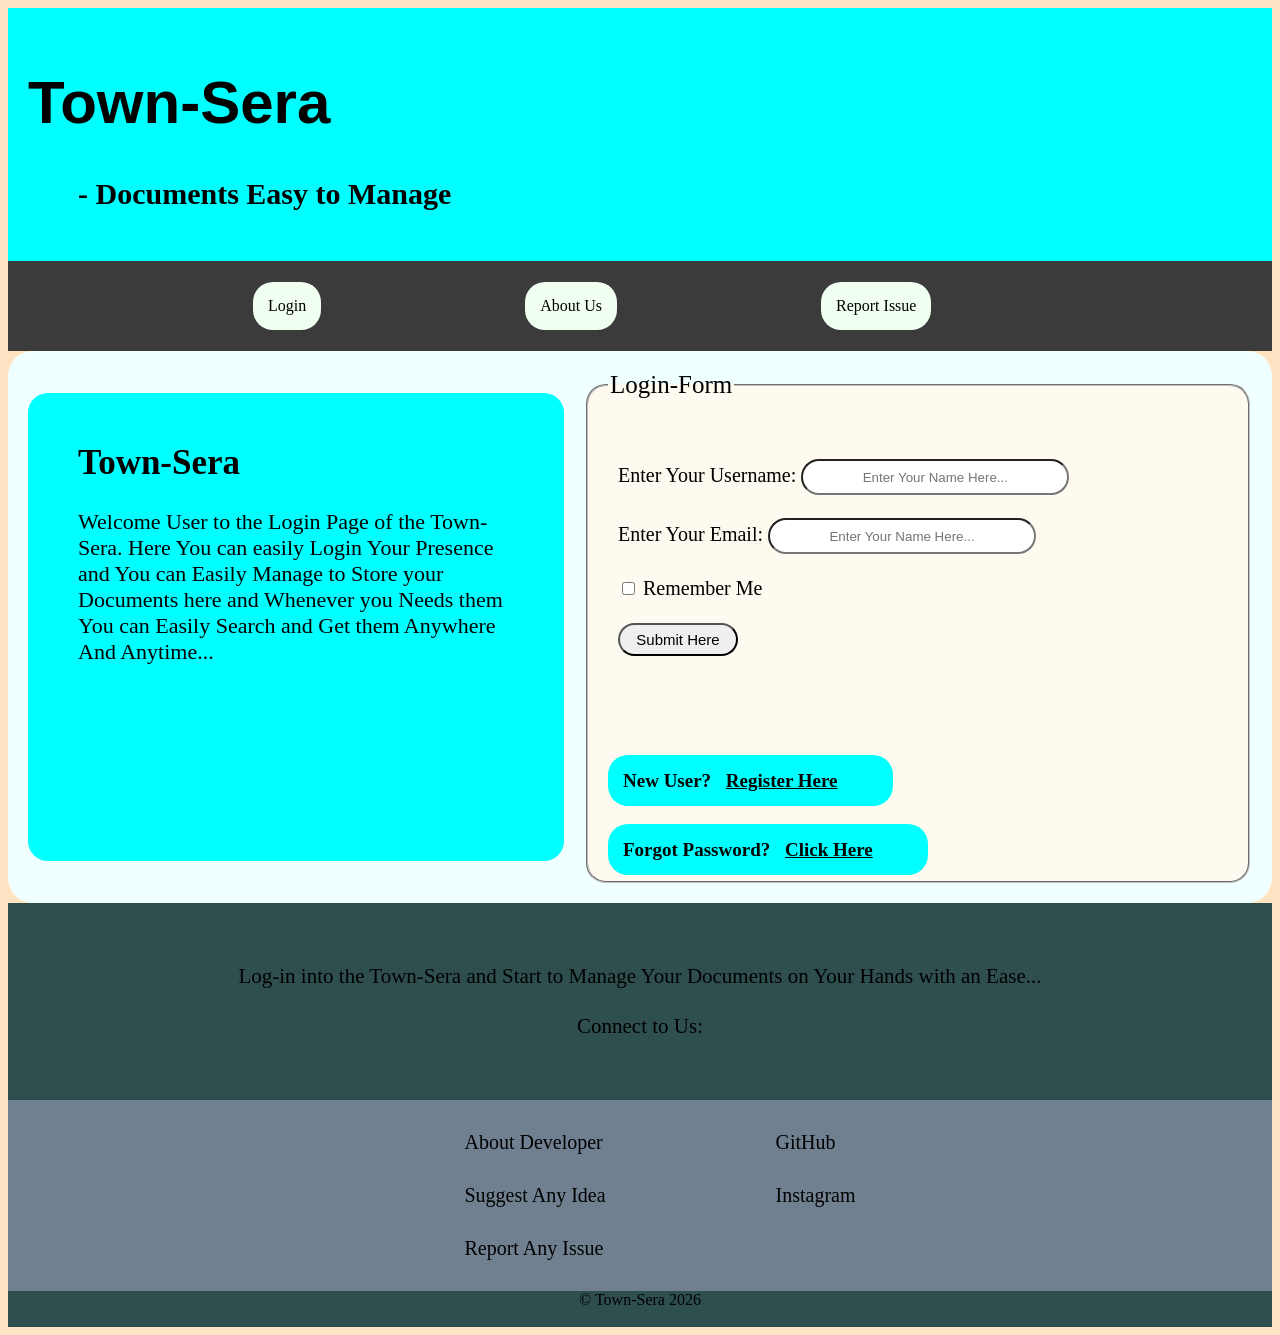
==== Frontend/index.html @ f0ea4d72 "Created Assets Section && Index.html" ====
<!-- Login Form  -->

<!DOCTYPE html>
<html lang="en">
<head>
    <meta charset="UTF-8">
    <meta name="viewport" content="width=device-width, initial-scale=1.0">
    <title>Login Form| Town-Sera</title>
    <link rel="stylesheet" href="../Frontend/css/index.css">
</head>
<body>
    <header>
        <div id="header">
            <h1>Town-Sera</h1>
            <h3>- Documents Easy to Manage</h3>
        </div>
    </header>
    <!-- <div id="navbar"> -->
        <nav>
            <ul>
            <label>
                <li><a href="index.html#form">Login</a></li>
            </label>
            <label>
                <li><a href="aboutus.html">About Us</a></li>
            </label>
            <label>
                <li><a href="reportus.html">Report Issue</a></li>
            </label>
        </ul>
        </nav>
    <!-- </div> -->

    <main>
        <div id="container">
            <p>
                <b>Town-Sera</b>
                <br><br>
                Welcome User to the Login Page of the Town-Sera. Here You can easily Login Your Presence and You can Easily Manage to Store your Documents here and Whenever you Needs them You can Easily Search and Get them Anywhere And Anytime...
            </p>
            
            <fieldset>
                <legend>Login-Form</legend>
                <form method="post">
                    <label>
                        Enter Your Username: 
                        <!-- <br> -->
                        <input type="text" placeholder="Enter Your Name Here..." required>
                    </label>
                    <br><br>
                    <label>
                        Enter Your Email: 
                        <!-- <br> -->
                        <input type="text" placeholder="Enter Your Name Here..." required>
                    </label>
                    <br><br>
                    <label>
                        <input type="checkbox" id="checkbox"> Remember Me
                    </label>
                    <br><br>
                    <label>
                        <button type="submit"> Submit Here </button>
                    </label>
                </form>
                <br>
                <b>
                    New User? 
                    <a href="#">Register Here</a>
                </b>
                <br><br><br>
                <b>
                    Forgot Password? 
                    <a href="#">Click Here</a>
                </b>
            </fieldset>
        </div>
    </main>

    <footer>
        <div id="footeritems">
            <p>
                Log-in into the Town-Sera and Start to Manage Your Documents on Your Hands with an Ease... 
            <br><br>
            Connect to Us: </p>
        </div>
        <div id="footercontainer">
            <ul>
                <li><a href="aboutus.html">About Developer</a></li>
                <li><a href="aboutus.html">Suggest Any Idea</a></li>
                <li><a href="reportus.html">Report Any Issue</a></li>
            </ul>
            <ul>
                <li><a href="https://github.com/harshitkumar0002/">
                    <!-- <img src="../Assets/github.png"> -->
                    GitHub</a></li>
                <li><a href="https://www.instagram.com/harshit_kumar_.11/">
                    <!-- <img src="../Assets/instagram.jpg"> -->
                    Instagram</a></li>
            </ul>
        </div>
        &copy; Town-Sera 2026
        <br><br>
    </footer>
</body>
</html>
---- Frontend/css/index.css ----
body{
    background-color:bisque;
}
a{
    text-decoration: none;
    color: black;
}
header{
    background-color: #f2f2f2;
    padding: 20px;
    text-align: start;
    /* font-size: 20px; */
    background-color: cyan;
}
header h1{
    font-size: 60px;
    font-family: sans-serif;
    margin-right: 50px;
}
header h3{
    font-size: 30px;
    /* font-family: sans-serif; */
    margin-left: 50px;
}
nav{
    text-align: left;
    background-color: #3b3b3b;
    padding: 5px;
}
nav ul li{
    list-style: none;
    /* text-decoration: none; */
    display: inline-block;
    text-align: left;
    margin-left: 200px;
    /* margin-right: 100px; */
    padding: 10px;
    transition: ease-in-out;
    border-radius: 20px;
    padding: 15px;
    background-color:honeydew;
}
nav ul li:hover{
    transform: scale(1.2);
}
nav ul a{
    text-decoration: none;
}
#container{
    padding: 20px;
    background-color: azure;
    display: flex;
    border-radius: 25px;
    /* align-items: center; */
    gap: 20px;
}
#container p{
    font-size: 22px;
    align-items: center;
    /* display: inline; */
    background-color: cyan;
    border-radius: 20px;
    padding: 50px;
}
#container fieldset{
    border-radius: 20px;
    padding: 20px;
    align-items: center;
    font-size: 20px;
    background-color:floralwhite;
}
fieldset form{
    margin-top: 30px;
    width: 600px;
    height: 300px;
    padding: 10px;
    display: inline-block;
}
fieldset legend{
    font-size: 25px;
}
fieldset label{
    font-size: 20px;
}
fieldset a{
    text-decoration: underline;
}
fieldset input{
    border-radius: 20px;
    height: 30px;
    width: 260px;
    text-align: center;
}
button{
    display: inline;
    width: 120px;
    height: 33px;
    border-radius: 20px;
    font-size: 15px;
}
#checkbox{
    height: auto;
    width: auto;
}
b{
    font-size: 35px;
}
fieldset a{
    padding: 10px;
    border-radius: 20px;
    margin-right: 20px;
}
fieldset b{
    font-size: 19px;
    background-color: aqua;
    padding: 15px;
    border-radius: 20px;
    margin-right: 20px;
    padding-right: 25px;
}
footer{
    text-align: center;
    background-color: darkslategray;
}
#footeritems{
    padding: 20px;
    align-items: center;
}
footer ul li{
    list-style:none;
    text-align: center;
}
footer img{
    border-radius: 50%;
    height: 25px;
    width: 25px;
    /* padding: 10px; */
    object-fit: contain;
}
footer a{
    /* font-size: 20px; */
    transform: rotate(-5deg);
    display: inline;
}
footer a:hover{
    transition: ease-in-out;
}
#footeritems p{
    font-size: 21px;
    /* background-color: slategray; */
    padding: 20px;
    border-radius: 20px;
    display: inline-block;
}
#footercontainer{
    display: flex;
    justify-content: center;
    gap: 100px;
    background-color: slategray;
    padding: 0%;
}
#footercontainer ul li{
    font-size: 20px;
    margin-bottom: 0px;
    /* justify-content: left; */
    text-align: start;
    padding: 15px;
    border-radius: 20px;
    transition: ease-in-out 0.3s;
}
#footercontainer ul li:hover{
    transform: scale(1.2);
}
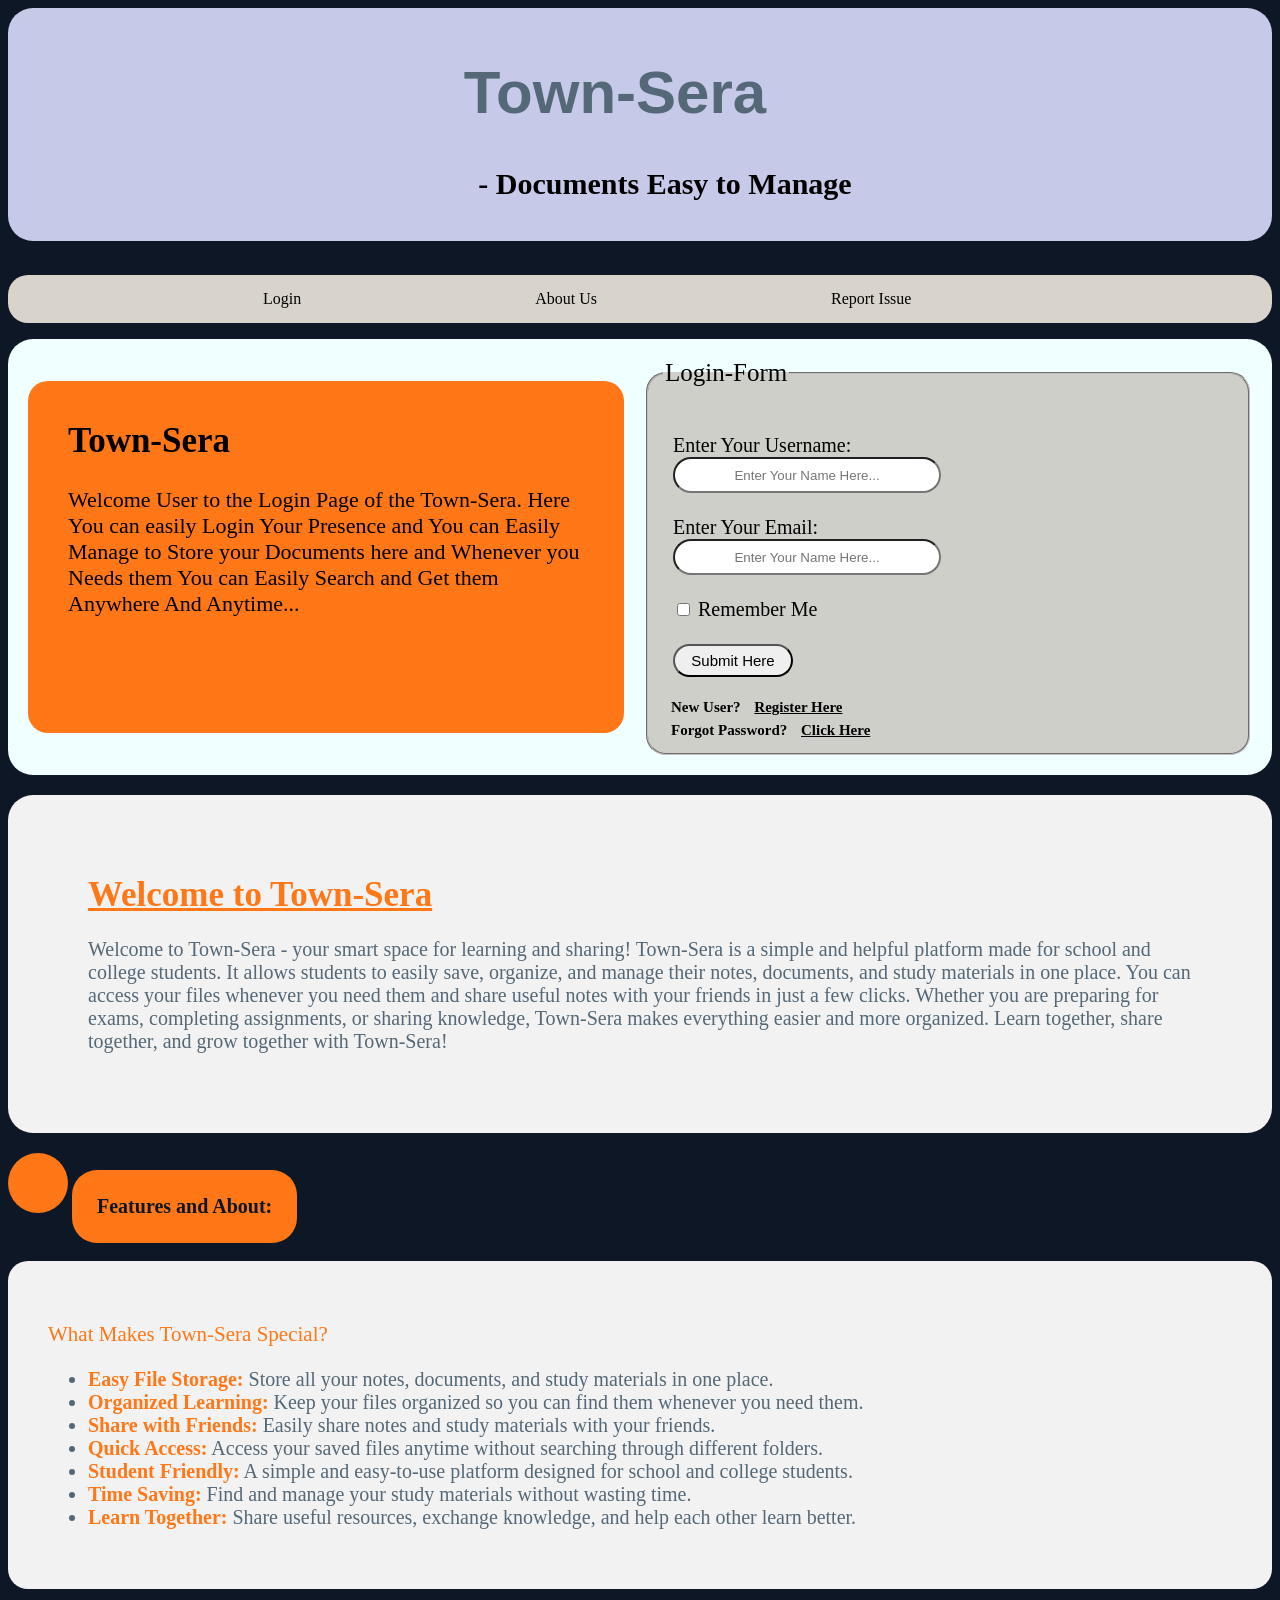
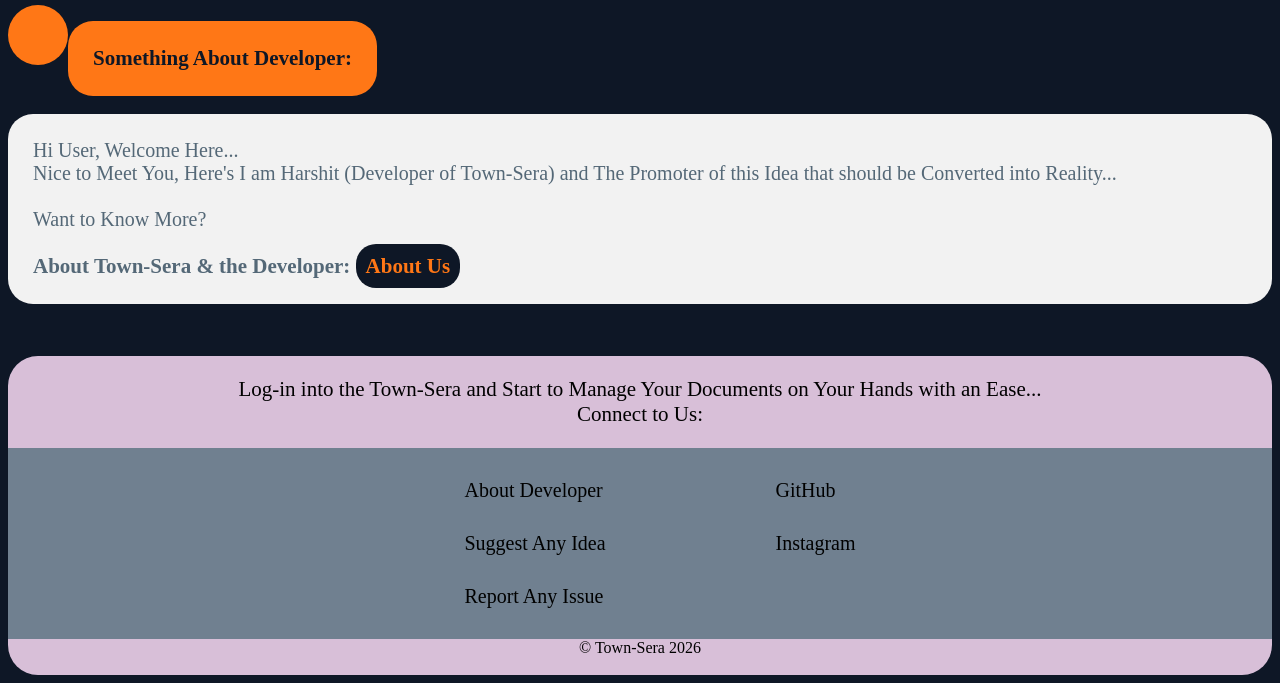
==== commit aa38fbab: "colors enhanced" ====
--- a/Frontend/index.html
+++ b/Frontend/index.html
@@ -1,5 +1,3 @@
-<!-- Login Form  -->
-
 <!DOCTYPE html>
 <html lang="en">
 <head>
@@ -15,6 +13,7 @@
             <h3>- Documents Easy to Manage</h3>
         </div>
     </header>
+    <br>
     <!-- <div id="navbar"> -->
         <nav>
             <ul>
@@ -33,10 +32,11 @@
 
     <main>
         <div id="container">
+            <!-- <fieldset> -->
             <p>
                 <b>Town-Sera</b>
-                <br><br>
-                Welcome User to the Login Page of the Town-Sera. Here You can easily Login Your Presence and You can Easily Manage to Store your Documents here and Whenever you Needs them You can Easily Search and Get them Anywhere And Anytime...
+                    <br><br>
+                    Welcome User to the Login Page of the Town-Sera. Here You can easily Login Your Presence and You can Easily Manage to Store your Documents here and Whenever you Needs them You can Easily Search and Get them Anywhere And Anytime...
             </p>
             
             <fieldset>
@@ -67,20 +67,60 @@
                     New User? 
                     <a href="#">Register Here</a>
                 </b>
-                <br><br><br>
+                <br>
                 <b>
                     Forgot Password? 
                     <a href="#">Click Here</a>
                 </b>
             </fieldset>
         </div>
+        <p id="mainp01">
+            <b>Welcome to Town-Sera</b> <br><br>
+            Welcome to Town-Sera - your smart space for learning and sharing! Town-Sera is a simple and helpful platform made for school and college students. It allows students to easily save, organize, and manage their notes, documents, and study materials in one place. You can access your files whenever you need them and share useful notes with your friends in just a few clicks. Whether you are preparing for exams, completing assignments, or sharing knowledge, Town-Sera makes everything easier and more organized. Learn together, share together, and grow together with Town-Sera!
+        </p>
+        <div id="maindivpul02">
+            <div id="circle"></div>
+            <b>Features and About: </b>
+            <br><br>
+            <div style="background-color: #F2F2F2; border-radius: 20px; padding: 40px; color: #546877; font-size: 20px;">
+                <p>
+                    What Makes Town-Sera Special? <br>
+                </p>
+                <ul>
+                    <li><strong>Easy File Storage:</strong> Store all your notes, documents, and study materials in one place.</li>
+                    
+                    <li><strong>Organized Learning:</strong> Keep your files organized so you can find them whenever you need them.</li>
+
+                    <li><strong>Share with Friends:</strong> Easily share notes and study materials with your friends.</li>
+                    
+                    <li><strong>Quick Access:</strong> Access your saved files anytime without searching through different folders.</li>
+                    
+                    <li><strong>Student Friendly:</strong> A simple and easy-to-use platform designed for school and college students.</li>
+                    
+                    <li><strong>Time Saving:</strong> Find and manage your study materials without wasting time.</li>
+                    
+                    <li><strong>Learn Together:</strong> Share useful resources, exchange knowledge, and help each other learn better.</li>
+                </ul>
+            </div>
+        </div>
+        <p id="devpara">
+            <div id="circle"></div><b id="devparab">Something About Developer: </b><br><br>
+            <div id="strongpara">
+            Hi User, Welcome Here...<br>
+            Nice to Meet You, Here's I am Harshit (Developer of Town-Sera) and The Promoter of this Idea that should be Converted into Reality... 
+            <br><br>Want to Know More?<br><br>
+                <strong>About Town-Sera & the Developer:
+                    <a href="aboutus.html">About Us</a>
+                </strong>
+            </div>
+        </p>
     </main>
-
+<br><br>
     <footer>
         <div id="footeritems">
             <p>
                 Log-in into the Town-Sera and Start to Manage Your Documents on Your Hands with an Ease... 
-            <br><br>
+            <br>
             Connect to Us: </p>
         </div>
         <div id="footercontainer">
--- a/Frontend/css/index.css
+++ b/Frontend/css/index.css
@@ -1,5 +1,5 @@
 body{
-    background-color:bisque;
+    background-color: #0E1726;
 }
 a{
     text-decoration: none;
@@ -7,13 +7,16 @@
 }
 header{
     background-color: #f2f2f2;
-    padding: 20px;
-    text-align: start;
+    padding: 10px;
+    text-align: center;
     /* font-size: 20px; */
-    background-color: cyan;
+    background-color: #C6C9E7;
+    border-radius: 25px;
 }
 header h1{
+    text-align: center;
     font-size: 60px;
+    color: #546877;
     font-family: sans-serif;
     margin-right: 50px;
 }
@@ -25,7 +28,9 @@
 nav{
     text-align: left;
     background-color: #3b3b3b;
-    padding: 5px;
+    /* padding: 5px; */
+    border-radius: 20px;
+    background-color: #D9D4CB;
 }
 nav ul li{
     list-style: none;
@@ -35,10 +40,9 @@
     margin-left: 200px;
     /* margin-right: 100px; */
     padding: 10px;
-    transition: ease-in-out;
+    transition: ease-in-out 0.3s;
     border-radius: 20px;
     padding: 15px;
-    background-color:honeydew;
 }
 nav ul li:hover{
     transform: scale(1.2);
@@ -58,23 +62,28 @@
     font-size: 22px;
     align-items: center;
     /* display: inline; */
-    background-color: cyan;
-    border-radius: 20px;
-    padding: 50px;
+    background-color: #FF7716;
+    border-radius: 20px;
+    padding: 40px;
+    height: auto;
+    width: auto;
 }
 #container fieldset{
     border-radius: 20px;
-    padding: 20px;
+    /* padding: 20px; */
     align-items: center;
     font-size: 20px;
-    background-color:floralwhite;
+    background-color: #CFCFCA;
+    gap: 100px;
 }
 fieldset form{
+    text-align: left;
     margin-top: 30px;
-    width: 600px;
-    height: 300px;
-    padding: 10px;
-    display: inline-block;
+    padding: 10px;
+    display: inline-block;
+    min-height: 250px;
+    min-width: 350px;
+    margin-right: 200px;
 }
 fieldset legend{
     font-size: 25px;
@@ -83,6 +92,7 @@
     font-size: 20px;
 }
 fieldset a{
+    text-align: left;
     text-decoration: underline;
 }
 fieldset input{
@@ -111,19 +121,19 @@
     margin-right: 20px;
 }
 fieldset b{
-    font-size: 19px;
-    background-color: aqua;
-    padding: 15px;
-    border-radius: 20px;
-    margin-right: 20px;
-    padding-right: 25px;
+    font-size: 15px;
+    /* background-color: aqua; */
+    padding: 8px;
+    margin-bottom: 10px;
+    border-radius: 20px;
 }
 footer{
     text-align: center;
-    background-color: darkslategray;
+    background-color:thistle;
+    border-radius: 30px;
 }
 #footeritems{
-    padding: 20px;
+    /* padding: 20px; */
     align-items: center;
 }
 footer ul li{
@@ -141,6 +151,7 @@
     /* font-size: 20px; */
     transform: rotate(-5deg);
     display: inline;
+    margin-bottom: 20px;
 }
 footer a:hover{
     transition: ease-in-out;
@@ -148,7 +159,7 @@
 #footeritems p{
     font-size: 21px;
     /* background-color: slategray; */
-    padding: 20px;
+    /* padding: 20px; */
     border-radius: 20px;
     display: inline-block;
 }
@@ -170,4 +181,81 @@
 }
 #footercontainer ul li:hover{
     transform: scale(1.2);
-}+}
+#mainp01{
+    font-size: 20px;
+    color: #546877;
+    background-color: #f2f2f2;
+    border-radius: 25px;
+    padding: 80px;
+}
+#mainp01 b{
+    color: #FF7716;
+    text-decoration: underline #FF7716;
+}
+#maindivpul02 b{
+    display: inline-block;
+    font-size: 20px;
+    color: #0E1726;
+    background-color: #FF7716;
+    border-radius: 25px;
+    padding: 25px;
+    text-decoration: underline #FF7716;
+}
+#maindivpul02 strong{
+    color: #FF7716;
+}
+#maindivpul02 p{
+    color:#FF7716;
+    /* background-color: #546877; */
+    border-radius: 20px;
+    text-align: left;
+    /* padding: 20px; */
+    font-size: 21px;
+}
+#devparab{
+    display: inline-block;
+    font-size: 21px;
+    color: #0E1726;
+    background-color: #FF7716;
+    border-radius: 25px;
+    /* text-decoration: underline; */
+    padding: 25px;
+}
+#strongpara{
+    display: block;
+    font-size: 20px;
+    color: #546877;
+    background-color: #f2f2f2;
+    border-radius: 25px;
+    padding: 25px;
+}
+#strongpara strong{
+    color: #546877;
+    /* padding: 10px; */
+    font-size: 21px;
+    border-radius: 20px;
+    /* margin-left: 20px; */
+    text-align: left;
+    text-wrap: bold;
+    /* background-color: #0E1726; */
+}
+#strongpara a{
+    color: #FF7716;
+    background-color: #0E1726;
+    padding: 10px;
+    border-radius: 20px;
+    transition: ease-in-out;
+}
+#circle{
+    background-color: #FF7716;
+    border-radius: 50%;
+    height: 60px;
+    width: 60px;
+    display: inline-block;
+}
+/* #strongpara b{
+    color: #0E1726;
+    background-color: #FF7716;
+    text-decoration: underline #FF7716;
+} */
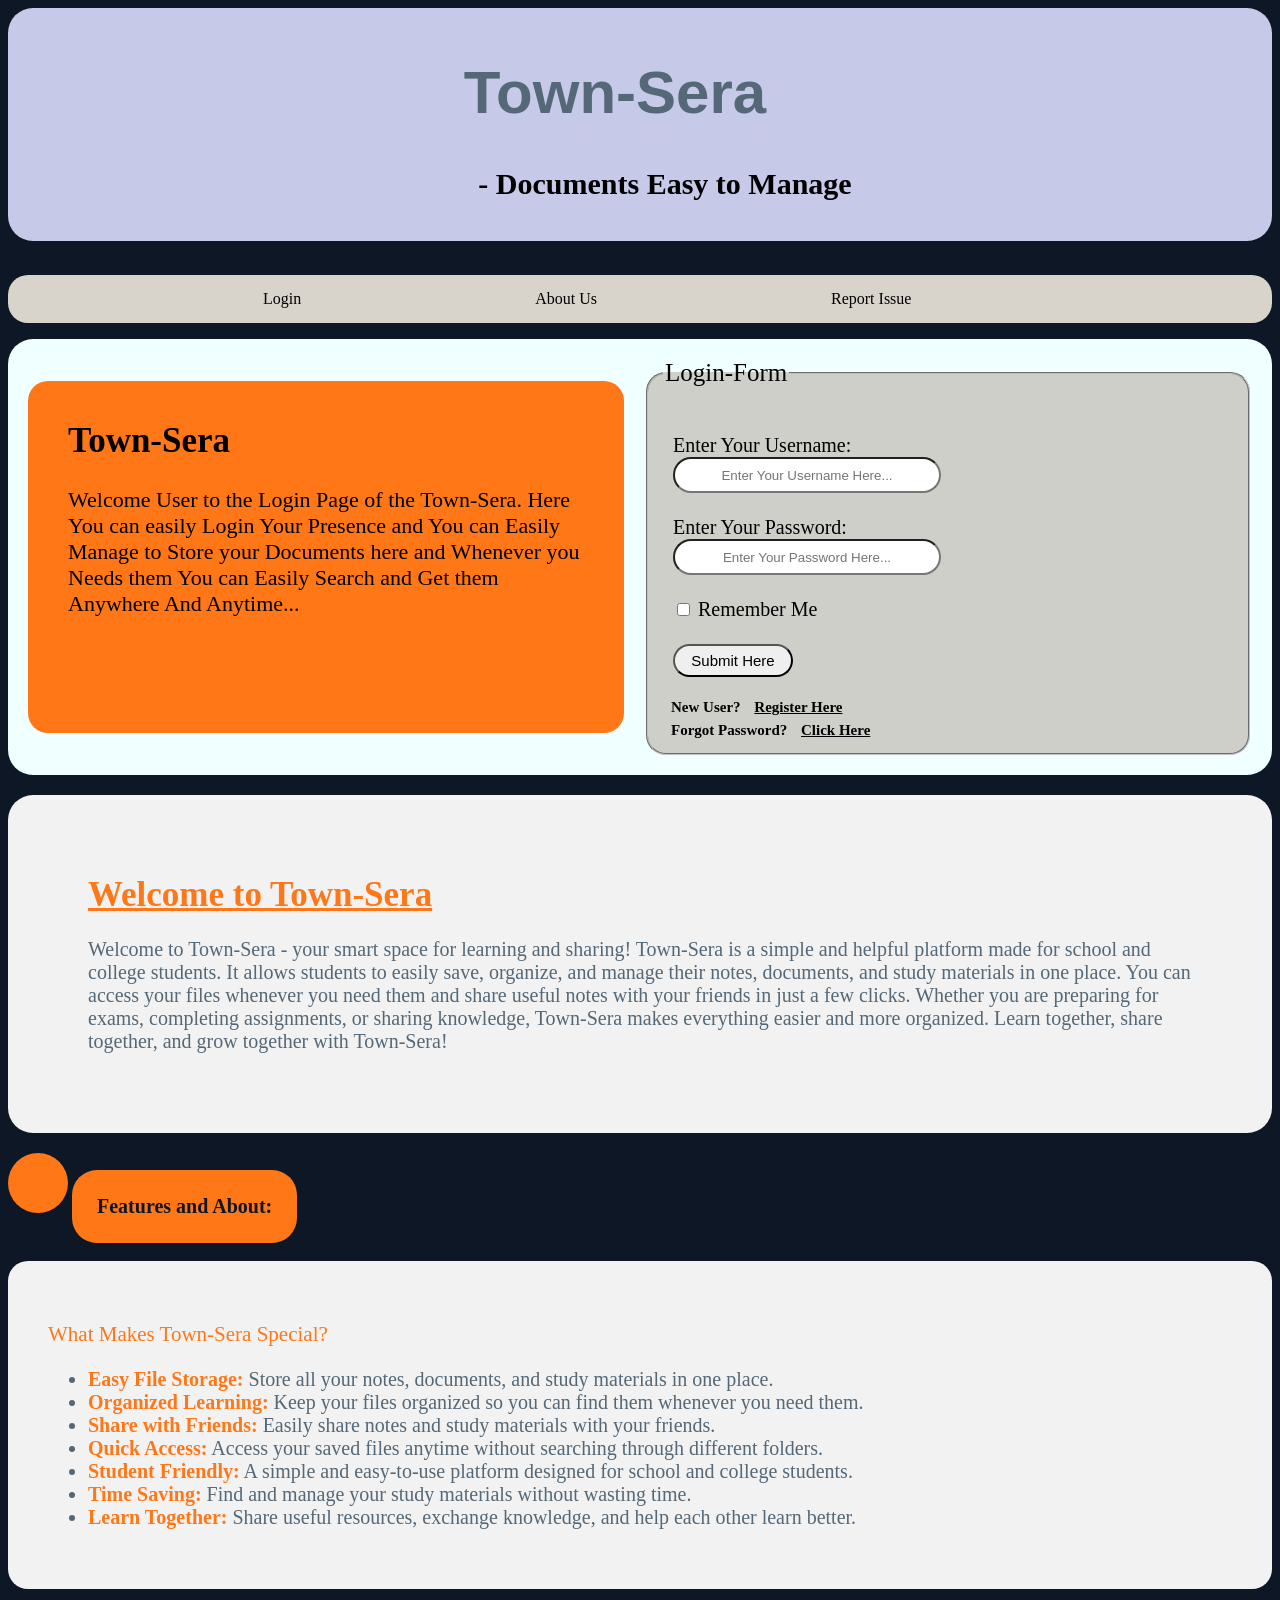
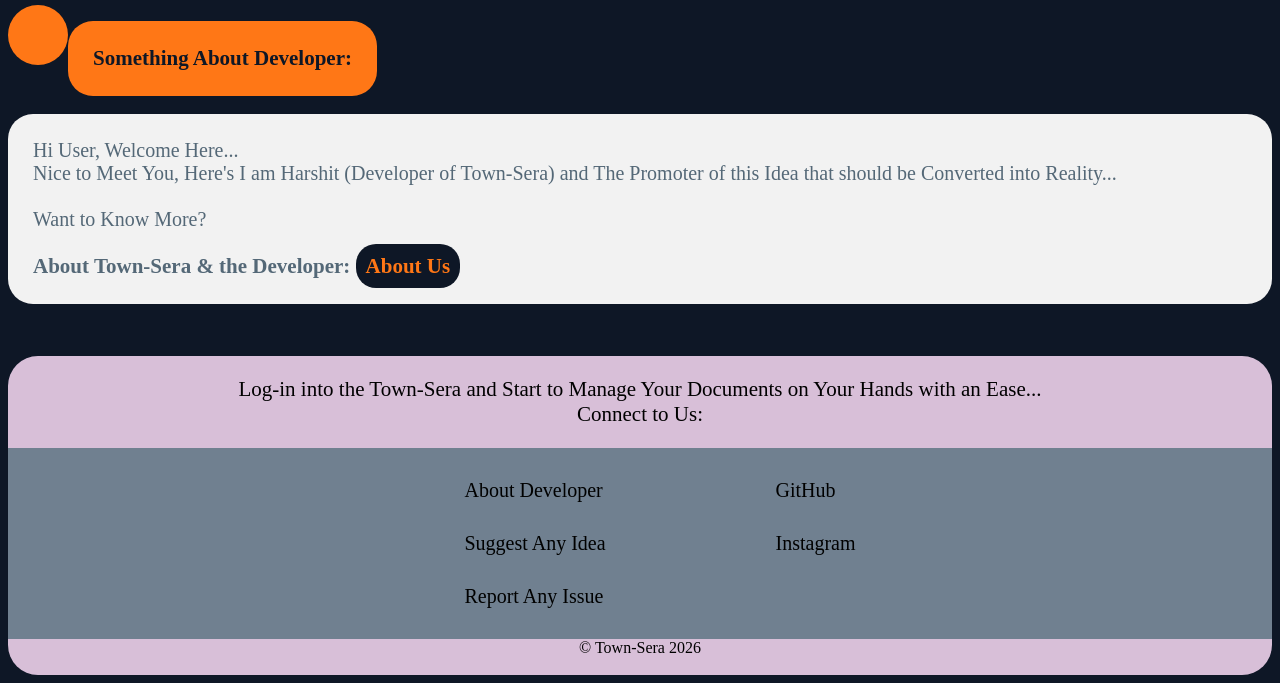
==== commit c7cc432c: "some text improved" ====
--- a/Frontend/index.html
+++ b/Frontend/index.html
@@ -45,13 +45,13 @@
                     <label>
                         Enter Your Username: 
                         <!-- <br> -->
-                        <input type="text" placeholder="Enter Your Name Here..." required>
+                        <input type="text" placeholder="Enter Your Username Here..." required>
                     </label>
                     <br><br>
                     <label>
-                        Enter Your Email: 
+                        Enter Your Password: 
                         <!-- <br> -->
-                        <input type="text" placeholder="Enter Your Name Here..." required>
+                        <input type="password" placeholder="Enter Your Password Here..." required>
                     </label>
                     <br><br>
                     <label>
@@ -65,7 +65,7 @@
                 <br>
                 <b>
                     New User? 
-                    <a href="#">Register Here</a>
+                    <a href="signup.html">Register Here</a>
                 </b>
                 <br>
                 <b>
@@ -142,4 +142,4 @@
         <br><br>
     </footer>
 </body>
-</html>+</html>
